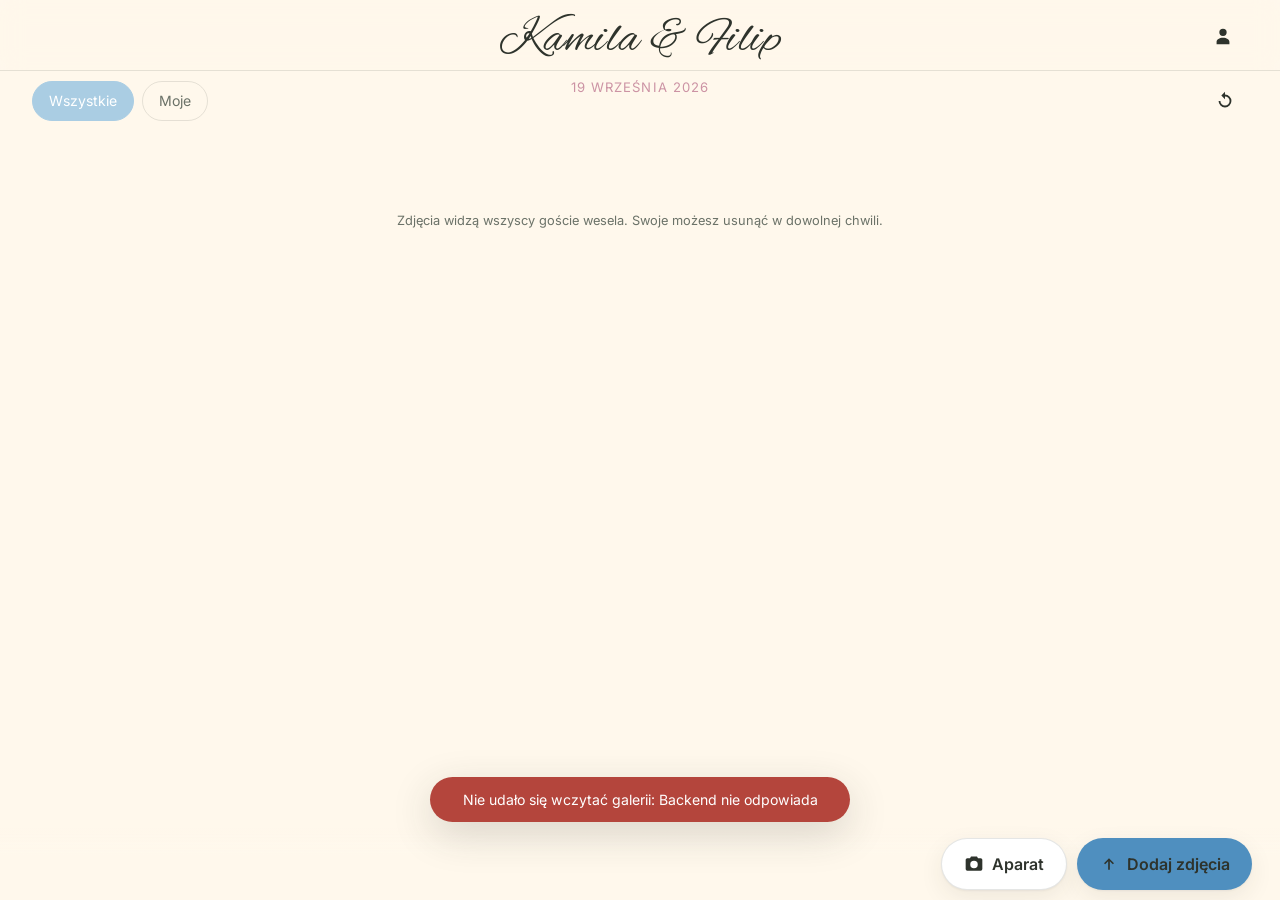
==== index.html @ 72b5b465 "Add TV/projector slideshow view and guest report-photo feature" ====
<!doctype html>
<html lang="pl">
<head>
<meta charset="utf-8">
<meta name="viewport" content="width=device-width, initial-scale=1, viewport-fit=cover">
<meta name="theme-color" content="#FFF8EC" media="(prefers-color-scheme: light)">
<meta name="theme-color" content="#1C1A17" media="(prefers-color-scheme: dark)">
<meta name="description" content="Wspólna galeria zdjęć z wesela — wrzuć swoje zdjęcia i zobacz zdjęcia innych gości.">
<meta name="apple-mobile-web-app-capable" content="yes">
<meta name="apple-mobile-web-app-title" content="Wesele">
<title>Zdjęcia z wesela</title>
<link rel="manifest" href="manifest.webmanifest">
<link rel="icon" href="icons/icon.svg" type="image/svg+xml">
<link rel="apple-touch-icon" href="icons/icon-180.png">
<link rel="preconnect" href="https://fonts.googleapis.com">
<link rel="preconnect" href="https://fonts.gstatic.com" crossorigin>
<link rel="stylesheet" href="https://fonts.googleapis.com/css2?family=Alex+Brush&family=Cormorant+Garamond:wght@500;600&family=Inter:wght@400;500;600&display=swap">
<link rel="stylesheet" href="styles.css?v=1">
</head>
<body>

<div id="offline" class="banner" hidden>Brak internetu — zdjęcia wyślą się automatycznie po powrocie sieci.</div>

<header class="top">
  <div class="brand">
    <h1 id="couple">&nbsp;</h1>
    <p id="wdate" class="muted"></p>
  </div>
  <button id="btn-name" class="icon-btn" aria-label="Zmień swoje imię" title="Zmień swoje imię">
    <svg viewBox="0 0 24 24" aria-hidden="true"><path d="M12 12a4 4 0 1 0 0-8 4 4 0 0 0 0 8Zm0 2c-4 0-7 2-7 4.5V21h14v-2.5C19 16 16 14 12 14Z"/></svg>
    <span id="who" class="who"></span>
  </button>
</header>

<nav class="filters" aria-label="Filtry galerii">
  <button class="chip is-active" data-filter="all" type="button">Wszystkie</button>
  <button class="chip" data-filter="mine" type="button">Moje</button>
  <span id="count" class="count"></span>
  <button id="btn-refresh" class="icon-btn small" type="button" aria-label="Odśwież galerię" title="Odśwież">
    <svg viewBox="0 0 24 24" aria-hidden="true"><path d="M12 5V2L8 6l4 4V7a5 5 0 1 1-5 5H5a7 7 0 1 0 7-7Z"/></svg>
  </button>
</nav>

<main id="gallery" class="grid" aria-live="polite"></main>

<div id="empty" class="empty" hidden>
  <div class="empty-art" aria-hidden="true">
    <svg viewBox="0 0 24 24"><path d="M20 5h-3.2l-1.2-2H8.4L7.2 5H4a2 2 0 0 0-2 2v11a2 2 0 0 0 2 2h16a2 2 0 0 0 2-2V7a2 2 0 0 0-2-2Zm-8 12a4.5 4.5 0 1 1 0-9 4.5 4.5 0 0 1 0 9Z"/></svg>
  </div>
  <h2>Jeszcze nic tu nie ma</h2>
  <p id="welcome" class="muted"></p>
</div>

<div id="sentinel" class="sentinel"></div>

<footer class="foot">
  <p class="muted tiny">Zdjęcia widzą wszyscy goście wesela. Swoje możesz usunąć w dowolnej chwili.</p>
  <p id="ver" class="muted tiny"></p>
</footer>

<div class="fab-bar">
  <button id="btn-camera" class="btn ghost" type="button">
    <svg viewBox="0 0 24 24" aria-hidden="true"><path d="M20 5h-3.2l-1.2-2H8.4L7.2 5H4a2 2 0 0 0-2 2v11a2 2 0 0 0 2 2h16a2 2 0 0 0 2-2V7a2 2 0 0 0-2-2Zm-8 12a4.5 4.5 0 1 1 0-9 4.5 4.5 0 0 1 0 9Z"/></svg>
    Aparat
  </button>
  <button id="btn-pick" class="btn primary" type="button">
    <svg viewBox="0 0 24 24" aria-hidden="true"><path d="M11 19V8.8l-3.6 3.6L6 11l6-6 6 6-1.4 1.4L13 8.8V19h-2Z"/></svg>
    Dodaj zdjęcia
  </button>
</div>

<input id="file-pick" type="file" accept="image/*,video/*" multiple hidden>
<input id="file-cam" type="file" accept="image/*,video/*" capture="environment" hidden>

<!-- Panel wysylania -->
<section id="uploads" class="sheet" hidden aria-live="polite">
  <div class="sheet-head">
    <strong id="up-title">Wysyłanie</strong>
    <div class="sheet-actions">
      <button id="up-retry" class="btn tiny ghost" type="button" hidden>Ponów błędne</button>
      <button id="up-close" class="icon-btn small" type="button" aria-label="Zwiń panel">
        <svg viewBox="0 0 24 24" aria-hidden="true"><path d="M19 6.4 17.6 5 12 10.6 6.4 5 5 6.4 10.6 12 5 17.6 6.4 19 12 13.4 17.6 19 19 17.6 13.4 12 19 6.4Z"/></svg>
      </button>
    </div>
  </div>
  <div class="bar"><span id="up-bar"></span></div>
  <ul id="up-list" class="up-list"></ul>
</section>

<!-- Powitanie / imie -->
<div id="name-modal" class="modal" hidden>
  <div class="modal-card" role="dialog" aria-modal="true" aria-labelledby="nm-title">
    <h2 id="nm-title">Witamy!</h2>
    <p class="muted" id="nm-text">Jak masz na imię? Podpiszemy tak Twoje zdjęcia.</p>
    <input id="nm-input" type="text" maxlength="32" placeholder="np. Wujek Tomek" autocomplete="name" enterkeyhint="done">
    <p id="nm-err" class="err" hidden>Wpisz chociaż 2 litery.</p>
    <button id="nm-save" class="btn primary wide" type="button">Zaczynamy</button>
  </div>
</div>

<!-- Lightbox -->
<div id="lb" class="lightbox" hidden>
  <button id="lb-close" class="lb-btn lb-close" aria-label="Zamknij">
    <svg viewBox="0 0 24 24"><path d="M19 6.4 17.6 5 12 10.6 6.4 5 5 6.4 10.6 12 5 17.6 6.4 19 12 13.4 17.6 19 19 17.6 13.4 12 19 6.4Z"/></svg>
  </button>
  <button id="lb-prev" class="lb-btn lb-prev" aria-label="Poprzednie">
    <svg viewBox="0 0 24 24"><path d="M15.4 7.4 14 6l-6 6 6 6 1.4-1.4L10.8 12l4.6-4.6Z"/></svg>
  </button>
  <button id="lb-next" class="lb-btn lb-next" aria-label="Następne">
    <svg viewBox="0 0 24 24"><path d="m8.6 7.4 1.4-1.4 6 6-6 6-1.4-1.4 4.6-4.6-4.6-4.6Z"/></svg>
  </button>
  <div id="lb-stage" class="lb-stage"></div>
  <div class="lb-bar">
    <span id="lb-meta" class="lb-meta"></span>
    <span class="lb-tools">
      <a id="lb-dl" class="lb-btn inline" target="_blank" rel="noopener" aria-label="Pobierz">
        <svg viewBox="0 0 24 24"><path d="M12 16 6 10l1.4-1.4L11 12.2V4h2v8.2l3.6-3.6L18 10l-6 6Zm-7 4v-2h14v2H5Z"/></svg>
      </a>
      <button id="lb-report" class="lb-btn inline" aria-label="Zgłoś zdjęcie">
        <svg viewBox="0 0 24 24"><path d="M14.4 6 14 4H5v17h2v-7h6.6l.4 2h7V6h-6.6Z"/></svg>
      </button>
      <button id="lb-del" class="lb-btn inline danger" hidden aria-label="Usuń zdjęcie">
        <svg viewBox="0 0 24 24"><path d="M7 21a2 2 0 0 1-2-2V6h14v13a2 2 0 0 1-2 2H7ZM19 4h-4l-1-1h-4L9 4H5v2h14V4Z"/></svg>
      </button>
    </span>
  </div>
</div>

<div id="toasts" class="toasts" aria-live="assertive"></div>

<script src="config.js?v=1"></script>
<script src="app.js?v=1"></script>
</body>
</html>
---- styles.css ----
/* ==================================================================
   Wesele — galeria zdjec. Mobile-first, iOS + Android + desktop.
   Motyw jasny (domyslny) i ciemny (automatycznie, wg ustawien telefonu).
   ================================================================== */

:root {
  --ivory:      #FFF8EC;
  --paper:      #FFFFFF;
  --ink:        #2E332C;
  --ink-soft:   #6B7268;
  --sage:       #AACDE3;
  --sage-deep:  #4F8FBF;
  --gold:       #F3DFA3;
  --rose:       #CC93A4;
  --line:       rgba(46, 51, 44, .12);
  --shadow:     0 1px 2px rgba(46,51,44,.06), 0 8px 24px rgba(46,51,44,.08);
  --shadow-lg:  0 12px 40px rgba(46,51,44,.18);
  --danger:     #B4453C;
  --ok:         #4E7A46;

  --radius:     14px;
  --radius-sm:  10px;
  --bar-h:      calc(64px + env(safe-area-inset-bottom, 0px));

  --script: 'Alex Brush', var(--serif);
  --serif: 'Cormorant Garamond', 'Iowan Old Style', Georgia, 'Times New Roman', serif;
  --sans:  'Inter', -apple-system, BlinkMacSystemFont, 'Segoe UI', Roboto, 'Helvetica Neue', Arial, sans-serif;

  color-scheme: light;
}

@media (prefers-color-scheme: dark) {
  :root {
    --ivory:     #1C1A17;
    --paper:     #26231F;
    --ink:       #EFEAE1;
    --ink-soft:  #A8A196;
    --sage:      #8FBADD;
    --sage-deep: #C7E1F1;
    --gold:      #EAD59C;
    --rose:      #DCA7B7;
    --line:      rgba(239, 234, 225, .14);
    --shadow:    0 1px 2px rgba(0,0,0,.4), 0 8px 24px rgba(0,0,0,.35);
    --shadow-lg: 0 12px 40px rgba(0,0,0,.55);
    --danger:    #E0796F;
    --ok:        #9CC58F;
    color-scheme: dark;
  }
}

* { box-sizing: border-box; }

[hidden] { display: none !important; }

html, body {
  margin: 0;
  padding: 0;
  background: var(--ivory);
  color: var(--ink);
  font-family: var(--sans);
  font-size: 16px;
  line-height: 1.5;
  -webkit-text-size-adjust: 100%;
  -webkit-tap-highlight-color: transparent;
  overscroll-behavior-y: none;
}

body {
  padding-bottom: calc(var(--bar-h) + 12px);
  min-height: 100dvh;
}

img, svg { max-width: 100%; }
svg { width: 22px; height: 22px; fill: currentColor; display: block; }
.muted { color: var(--ink-soft); }
.tiny  { font-size: .8rem; }
.err   { color: var(--danger); font-size: .85rem; margin: 6px 0 0; }

/* ---------------------------- Naglowek --------------------------- */

.top {
  position: sticky;
  top: 0;
  z-index: 30;
  display: flex;
  align-items: center;
  justify-content: flex-end;
  gap: 12px;
  padding: calc(env(safe-area-inset-top, 0px) + 14px) 16px 12px;
  background: color-mix(in srgb, var(--ivory) 88%, transparent);
  backdrop-filter: saturate(180%) blur(12px);
  -webkit-backdrop-filter: saturate(180%) blur(12px);
  border-bottom: 1px solid var(--line);
}

.brand {
  position: absolute;
  top: 4px;
  left: 50%;
  transform: translateX(-50%);
  max-width: calc(100% - 120px);
  text-align: center;
}
.brand h1 {
  font-family: var(--script);
  font-weight: 400;
  font-size: clamp(2.1rem, 9vw, 3rem);
  letter-spacing: .01em;
  margin: 0;
  line-height: 1.5;
  overflow: hidden;
  text-overflow: ellipsis;
  white-space: nowrap;
}
.brand p { margin: 2px 0 0; font-size: .82rem; letter-spacing: .08em; text-transform: uppercase; color: var(--rose); }

.who {
  font-size: .78rem;
  max-width: 9ch;
  overflow: hidden;
  text-overflow: ellipsis;
  white-space: nowrap;
}

/* ---------------------------- Filtry ----------------------------- */

.filters {
  position: sticky;
  top: calc(env(safe-area-inset-top, 0px) + 62px);
  z-index: 25;
  display: flex;
  align-items: center;
  gap: 8px;
  padding: 10px 16px;
  background: color-mix(in srgb, var(--ivory) 92%, transparent);
  backdrop-filter: blur(10px);
  -webkit-backdrop-filter: blur(10px);
}

.chip {
  appearance: none;
  border: 1px solid var(--line);
  background: transparent;
  color: var(--ink-soft);
  font: inherit;
  font-size: .88rem;
  padding: 8px 16px;
  min-height: 40px;
  border-radius: 999px;
  cursor: pointer;
  transition: background .18s, color .18s, border-color .18s;
}
.chip.is-active {
  background: var(--sage);
  border-color: var(--sage);
  color: #fff;
}
@media (prefers-color-scheme: dark) { .chip.is-active { color: #1C1A17; } }

.count { margin-left: auto; font-size: .82rem; color: var(--ink-soft); }

/* ---------------------------- Galeria ---------------------------- */

.grid {
  display: grid;
  grid-template-columns: repeat(auto-fill, minmax(150px, 1fr));
  gap: 6px;
  padding: 6px 6px 0;
}
@media (min-width: 560px)  { .grid { gap: 10px; padding: 10px 14px 0; grid-template-columns: repeat(auto-fill, minmax(180px, 1fr)); } }
@media (min-width: 1000px) { .grid { grid-template-columns: repeat(auto-fill, minmax(220px, 1fr)); } }

.tile {
  position: relative;
  aspect-ratio: 1 / 1;
  border-radius: var(--radius-sm);
  overflow: hidden;
  background: color-mix(in srgb, var(--ink) 7%, var(--ivory));
  cursor: pointer;
  border: 0;
  padding: 0;
  animation: pop .35s ease both;
}
@keyframes pop { from { opacity: 0; transform: scale(.96); } to { opacity: 1; transform: none; } }
@media (prefers-reduced-motion: reduce) { .tile { animation: none; } }

.tile img {
  width: 100%;
  height: 100%;
  object-fit: cover;
  display: block;
  transition: transform .4s ease;
}
@media (hover: hover) { .tile:hover img { transform: scale(1.04); } }

.tile .who-tag {
  position: absolute;
  left: 0; right: 0; bottom: 0;
  padding: 18px 8px 6px;
  font-size: .72rem;
  color: #fff;
  text-align: left;
  background: linear-gradient(to top, rgba(0,0,0,.55), transparent);
  overflow: hidden;
  text-overflow: ellipsis;
  white-space: nowrap;
}

.tile .badge {
  position: absolute;
  top: 6px; right: 6px;
  width: 26px; height: 26px;
  display: grid; place-items: center;
  border-radius: 50%;
  background: rgba(0,0,0,.45);
  color: #fff;
}
.tile .badge svg { width: 15px; height: 15px; }
.tile.is-mine { outline: 2px solid var(--gold); outline-offset: -2px; }

.tile.skeleton { animation: shimmer 1.4s infinite linear; background-size: 400% 100%;
  background-image: linear-gradient(90deg,
    color-mix(in srgb, var(--ink) 6%, var(--ivory)) 25%,
    color-mix(in srgb, var(--ink) 11%, var(--ivory)) 37%,
    color-mix(in srgb, var(--ink) 6%, var(--ivory)) 63%); }
@keyframes shimmer { from { background-position: 100% 0; } to { background-position: 0 0; } }

.sentinel { height: 40px; }

.empty { text-align: center; padding: 56px 28px; }
.empty-art svg { width: 56px; height: 56px; margin: 0 auto 12px; fill: var(--sage); opacity: .6; }
.empty h2 { font-family: var(--serif); font-weight: 600; font-size: 1.5rem; margin: 0 0 6px; }

.foot { text-align: center; padding: 28px 24px 8px; }
.foot p { margin: 2px 0; }

/* ---------------------------- Przyciski -------------------------- */

.btn {
  appearance: none;
  border: 0;
  font: inherit;
  font-weight: 600;
  display: inline-flex;
  align-items: center;
  justify-content: center;
  gap: 8px;
  min-height: 52px;
  padding: 0 22px;
  border-radius: 999px;
  cursor: pointer;
  transition: transform .12s ease, box-shadow .2s ease, background .2s;
}
.btn:active { transform: scale(.975); }
.btn.primary { background: var(--sage-deep); color: var(--ink); box-shadow: var(--shadow); }
@media (prefers-color-scheme: dark) { .btn.primary { color: #1C1A17; } }
.btn.ghost { background: var(--paper); color: var(--ink); border: 1px solid var(--line); box-shadow: var(--shadow); }
.btn.wide { width: 100%; }
.btn.tiny { min-height: 38px; padding: 0 14px; font-size: .85rem; }
.btn svg { width: 20px; height: 20px; }

.icon-btn {
  appearance: none;
  background: transparent;
  border: 0;
  color: var(--ink);
  display: inline-flex;
  align-items: center;
  gap: 6px;
  min-height: 44px;
  min-width: 44px;
  padding: 0 8px;
  border-radius: 12px;
  cursor: pointer;
}
.icon-btn:active { background: var(--line); }
.icon-btn.small { min-height: 40px; min-width: 40px; padding: 0 6px; }

.fab-bar {
  position: fixed;
  left: 0; right: 0; bottom: 0;
  z-index: 40;
  display: flex;
  gap: 10px;
  justify-content: center;
  padding: 10px 16px calc(10px + env(safe-area-inset-bottom, 0px));
  background: linear-gradient(to top, var(--ivory) 62%, transparent);
  pointer-events: none;
}
.fab-bar .btn { pointer-events: auto; }
@media (min-width: 700px) { .fab-bar { justify-content: flex-end; padding-right: 28px; } }

/* ------------------------- Panel wysylania ----------------------- */

.sheet {
  position: fixed;
  left: 8px; right: 8px;
  bottom: calc(var(--bar-h) + 6px);
  z-index: 45;
  background: var(--paper);
  border: 1px solid var(--line);
  border-radius: var(--radius);
  box-shadow: var(--shadow-lg);
  overflow: hidden;
  animation: slideUp .25s ease both;
}
@keyframes slideUp { from { transform: translateY(14px); opacity: 0; } to { transform: none; opacity: 1; } }
@media (min-width: 700px) { .sheet { left: auto; right: 24px; width: 380px; } }

.sheet-head { display: flex; align-items: center; justify-content: space-between; padding: 12px 10px 10px 16px; }
.sheet-actions { display: flex; align-items: center; gap: 4px; }

.bar { height: 4px; background: var(--line); }
.bar span { display: block; height: 100%; width: 0; background: var(--sage); transition: width .25s ease; }

.up-list { list-style: none; margin: 0; padding: 4px 8px 10px; max-height: 42vh; overflow-y: auto; }
.up-item { display: flex; align-items: center; gap: 10px; padding: 8px; border-radius: var(--radius-sm); }
.up-item + .up-item { border-top: 1px solid var(--line); }
.up-thumb { width: 42px; height: 42px; border-radius: 8px; object-fit: cover; flex: none; background: var(--line); }
.up-main { min-width: 0; flex: 1; }
.up-name { font-size: .85rem; overflow: hidden; text-overflow: ellipsis; white-space: nowrap; }
.up-sub { font-size: .75rem; color: var(--ink-soft); }
.up-sub.is-err { color: var(--danger); }
.up-sub.is-ok  { color: var(--ok); }
.up-mini { height: 3px; background: var(--line); border-radius: 2px; margin-top: 5px; overflow: hidden; }
.up-mini span { display: block; height: 100%; width: 0; background: var(--sage); transition: width .2s; }

/* ---------------------------- Modal ------------------------------ */

.modal {
  position: fixed;
  inset: 0;
  z-index: 60;
  display: grid;
  place-items: center;
  padding: 20px;
  background: rgba(20, 22, 19, .5);
  backdrop-filter: blur(4px);
  -webkit-backdrop-filter: blur(4px);
}
.modal-card {
  width: min(420px, 100%);
  background: var(--paper);
  border-radius: var(--radius);
  padding: 26px 22px 22px;
  box-shadow: var(--shadow-lg);
  text-align: center;
}
.modal-card h2 { font-family: var(--serif); font-size: 1.7rem; margin: 0 0 6px; font-weight: 600; }
.modal-card p { margin: 0 0 16px; font-size: .92rem; }
.modal-card input {
  width: 100%;
  font: inherit;
  font-size: 1.05rem;
  padding: 14px 16px;
  border: 1px solid var(--line);
  border-radius: var(--radius-sm);
  background: var(--ivory);
  color: var(--ink);
  margin-bottom: 14px;
  text-align: center;
}
.modal-card input:focus { outline: 2px solid var(--sage); outline-offset: 1px; }

/* --------------------------- Lightbox ---------------------------- */

.lightbox {
  position: fixed;
  inset: 0;
  z-index: 70;
  background: #0B0B0A;
  display: grid;
  grid-template-rows: 1fr auto;
  animation: fade .2s ease both;
}
@keyframes fade { from { opacity: 0; } to { opacity: 1; } }

.lb-stage {
  position: relative;
  display: grid;
  place-items: center;
  overflow: hidden;
  touch-action: pan-y pinch-zoom;
  padding: calc(env(safe-area-inset-top, 0px) + 8px) 8px 8px;
}
.lb-stage > * { grid-area: 1 / 1; }
.lb-spinner {
  width: 38px;
  height: 38px;
  border: 3px solid rgba(255, 255, 255, .2);
  border-top-color: #fff;
  border-radius: 50%;
  animation: spin .8s linear infinite;
}
@keyframes spin { to { transform: rotate(360deg); } }
.lb-stage img {
  max-width: 100%;
  max-height: 100%;
  object-fit: contain;
  user-select: none;
  -webkit-user-select: none;
}
.lb-stage iframe { width: min(100%, 1000px); height: 100%; border: 0; }
.lb-video-hint {
  position: absolute;
  bottom: 10px;
  left: 50%;
  transform: translateX(-50%);
  z-index: 1;
  font: inherit;
  font-size: .8rem;
  color: #fff;
  background: rgba(20, 22, 19, .65);
  border: 1px solid rgba(255, 255, 255, .3);
  border-radius: var(--radius-sm);
  padding: 6px 12px;
  max-width: min(90%, 420px);
  cursor: pointer;
}
.lb-stage .lb-loading { position: absolute; color: #fff9; font-size: .85rem; }

.lb-btn {
  position: absolute;
  z-index: 2;
  display: grid;
  place-items: center;
  width: 46px; height: 46px;
  border: 0;
  border-radius: 50%;
  background: rgba(255,255,255,.12);
  color: #fff;
  cursor: pointer;
  backdrop-filter: blur(6px);
}
.lb-btn:active { background: rgba(255,255,255,.25); }
.lb-close { top: calc(env(safe-area-inset-top, 0px) + 10px); right: 12px; }
.lb-prev  { left: 10px;  top: 50%; transform: translateY(-50%); }
.lb-next  { right: 10px; top: 50%; transform: translateY(-50%); }
.lb-btn.inline { position: static; width: 42px; height: 42px; }
.lb-btn.danger { color: #FFB4AC; }

.lb-bar {
  display: flex;
  align-items: center;
  justify-content: space-between;
  gap: 12px;
  padding: 10px 14px calc(10px + env(safe-area-inset-bottom, 0px));
  background: #0B0B0A;
  color: #EDE9E2;
}
.lb-meta { font-size: .85rem; color: #EDE9E2; overflow: hidden; text-overflow: ellipsis; white-space: nowrap; }
.lb-tools { display: flex; gap: 6px; flex: none; }

/* ---------------------------- Toasty ----------------------------- */

.toasts {
  position: fixed;
  left: 50%;
  bottom: calc(var(--bar-h) + 14px);
  transform: translateX(-50%);
  z-index: 80;
  display: flex;
  flex-direction: column;
  gap: 8px;
  width: min(92vw, 420px);
  pointer-events: none;
}
.toast {
  background: var(--ink);
  color: var(--ivory);
  padding: 12px 16px;
  border-radius: 999px;
  font-size: .88rem;
  text-align: center;
  box-shadow: var(--shadow-lg);
  animation: toastIn .22s ease both;
}
.toast.err { background: var(--danger); color: #fff; }
@keyframes toastIn { from { opacity: 0; transform: translateY(10px); } to { opacity: 1; transform: none; } }

.banner {
  position: sticky;
  top: 0;
  z-index: 50;
  background: var(--gold);
  color: #2E332C;
  text-align: center;
  font-size: .85rem;
  padding: calc(env(safe-area-inset-top, 0px) + 8px) 14px 8px;
}

/* --------------------------- Desktop ----------------------------- */

@media (min-width: 900px) {
  body { padding-bottom: 96px; }
  .grid { max-width: 1400px; margin: 0 auto; }
  .top, .filters { padding-left: 32px; padding-right: 32px; }
}

.drag-over { outline: 3px dashed var(--sage); outline-offset: -10px; }
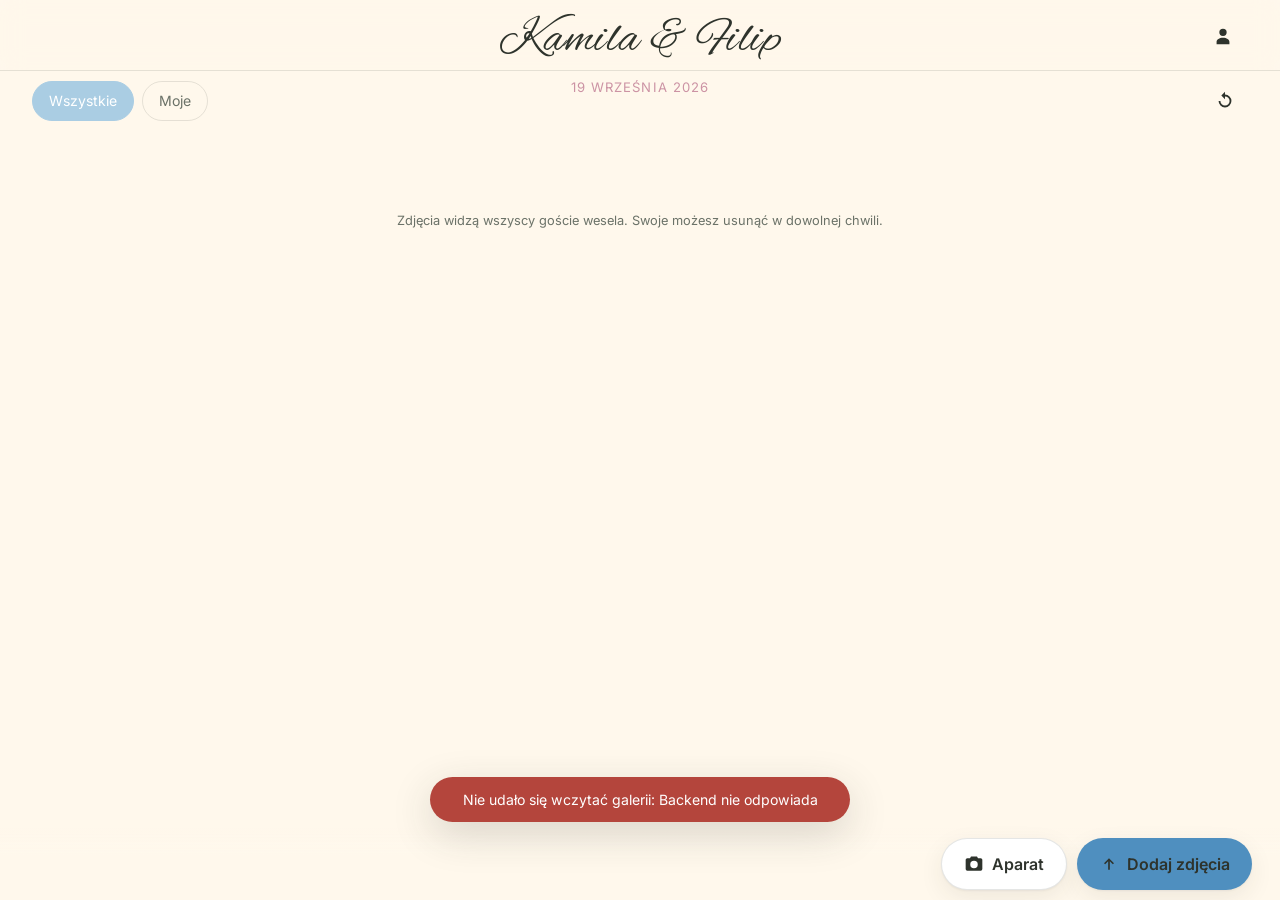
==== commit 7db9d04c: "Server-controlled kill switch with admin toggle button; guest-facing leaderboard; reported files pri" ====
--- a/index.html
+++ b/index.html
@@ -40,6 +40,8 @@
     <svg viewBox="0 0 24 24" aria-hidden="true"><path d="M12 5V2L8 6l4 4V7a5 5 0 1 1-5 5H5a7 7 0 1 0 7-7Z"/></svg>
   </button>
 </nav>
+
+<div id="leaderboard" class="leaderboard" hidden aria-label="Najwięcej zdjęć"></div>
 
 <main id="gallery" class="grid" aria-live="polite"></main>
 
--- a/styles.css
+++ b/styles.css
@@ -137,6 +137,26 @@
   -webkit-backdrop-filter: blur(10px);
 }
 
+.leaderboard {
+  display: flex;
+  flex-wrap: wrap;
+  gap: 8px;
+  padding: 0 16px 10px;
+}
+.rank-item {
+  display: inline-flex;
+  align-items: center;
+  gap: 5px;
+  padding: 6px 12px;
+  border-radius: 999px;
+  background: var(--paper);
+  border: 1px solid var(--line);
+  font-size: .84rem;
+  box-shadow: var(--shadow);
+}
+.rank-medal { font-size: 1rem; }
+.rank-count { color: var(--ink-soft); }
+
 .chip {
   appearance: none;
   border: 1px solid var(--line);
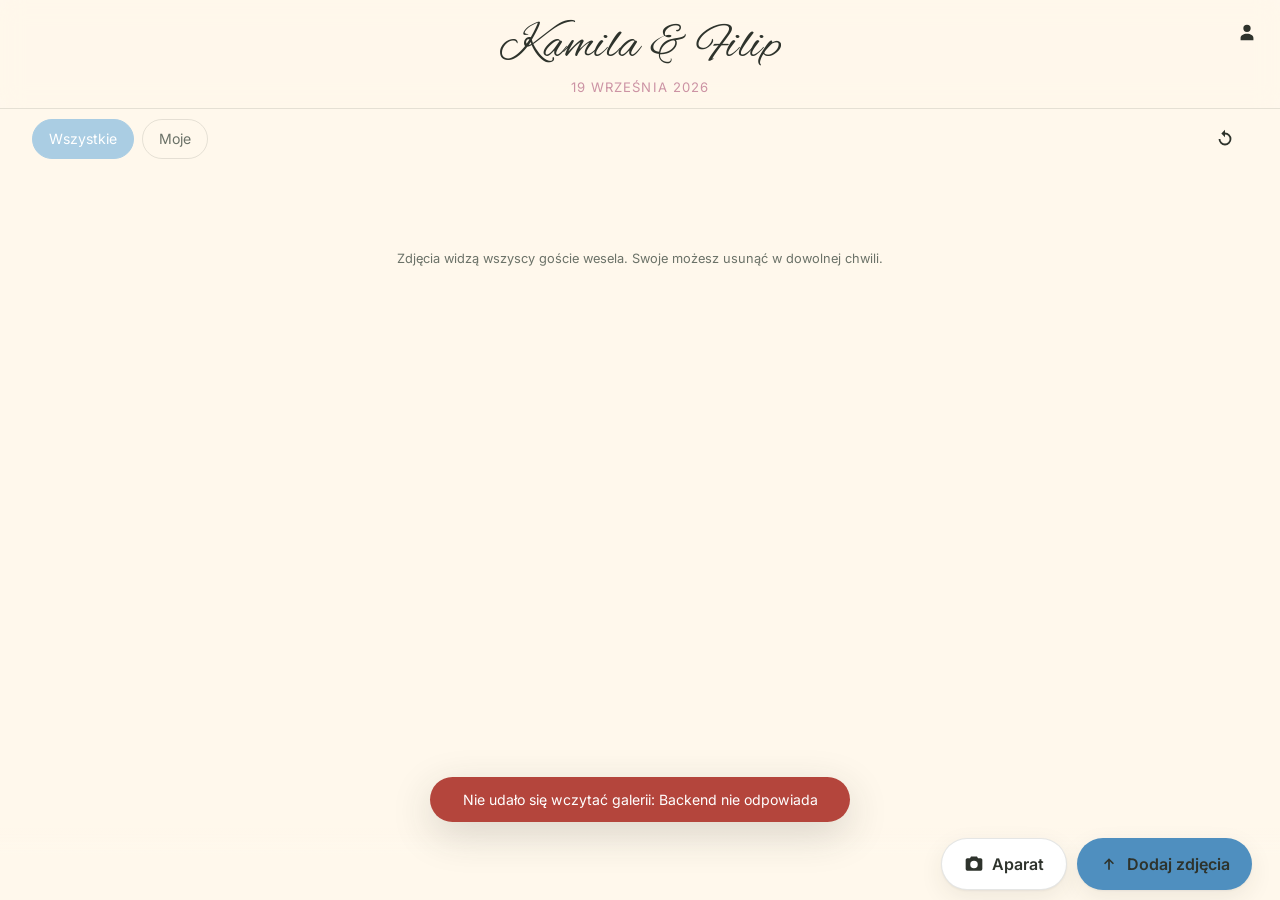
==== commit 42b69df1: "Fix wedding date hanging below the header .brand was position:absolute, so the header height came on" ====
--- a/index.html
+++ b/index.html
@@ -15,7 +15,7 @@
 <link rel="preconnect" href="https://fonts.googleapis.com">
 <link rel="preconnect" href="https://fonts.gstatic.com" crossorigin>
 <link rel="stylesheet" href="https://fonts.googleapis.com/css2?family=Alex+Brush&family=Cormorant+Garamond:wght@500;600&family=Inter:wght@400;500;600&display=swap">
-<link rel="stylesheet" href="styles.css?v=1">
+<link rel="stylesheet" href="styles.css?v=2">
 </head>
 <body>
 
--- a/styles.css
+++ b/styles.css
@@ -84,20 +84,18 @@
   z-index: 30;
   display: flex;
   align-items: center;
-  justify-content: flex-end;
-  gap: 12px;
-  padding: calc(env(safe-area-inset-top, 0px) + 14px) 16px 12px;
+  justify-content: center;
+  padding: calc(env(safe-area-inset-top, 0px) + 10px) 16px 10px;
   background: color-mix(in srgb, var(--ivory) 88%, transparent);
   backdrop-filter: saturate(180%) blur(12px);
   -webkit-backdrop-filter: saturate(180%) blur(12px);
   border-bottom: 1px solid var(--line);
 }
 
+/* .brand jest w normalnym przeplywie, wiec naglowek rosnie razem z nim
+   (wczesniej byl absolute i data wystawala pod dolna krawedz naglowka). */
 .brand {
-  position: absolute;
-  top: 4px;
-  left: 50%;
-  transform: translateX(-50%);
+  min-width: 0;
   max-width: calc(100% - 120px);
   text-align: center;
 }
@@ -112,8 +110,13 @@
   text-overflow: ellipsis;
   white-space: nowrap;
 }
-.brand p { margin: 2px 0 0; font-size: .82rem; letter-spacing: .08em; text-transform: uppercase; color: var(--rose); }
-
+.brand p { margin: -4px 0 0; font-size: .82rem; letter-spacing: .08em; text-transform: uppercase; color: var(--rose); }
+
+#btn-name {
+  position: absolute;
+  right: 8px;
+  top: calc(env(safe-area-inset-top, 0px) + 10px);
+}
 .who {
   font-size: .78rem;
   max-width: 9ch;
@@ -140,6 +143,7 @@
 .leaderboard {
   display: flex;
   flex-wrap: wrap;
+  justify-content: flex-end;
   gap: 8px;
   padding: 0 16px 10px;
 }
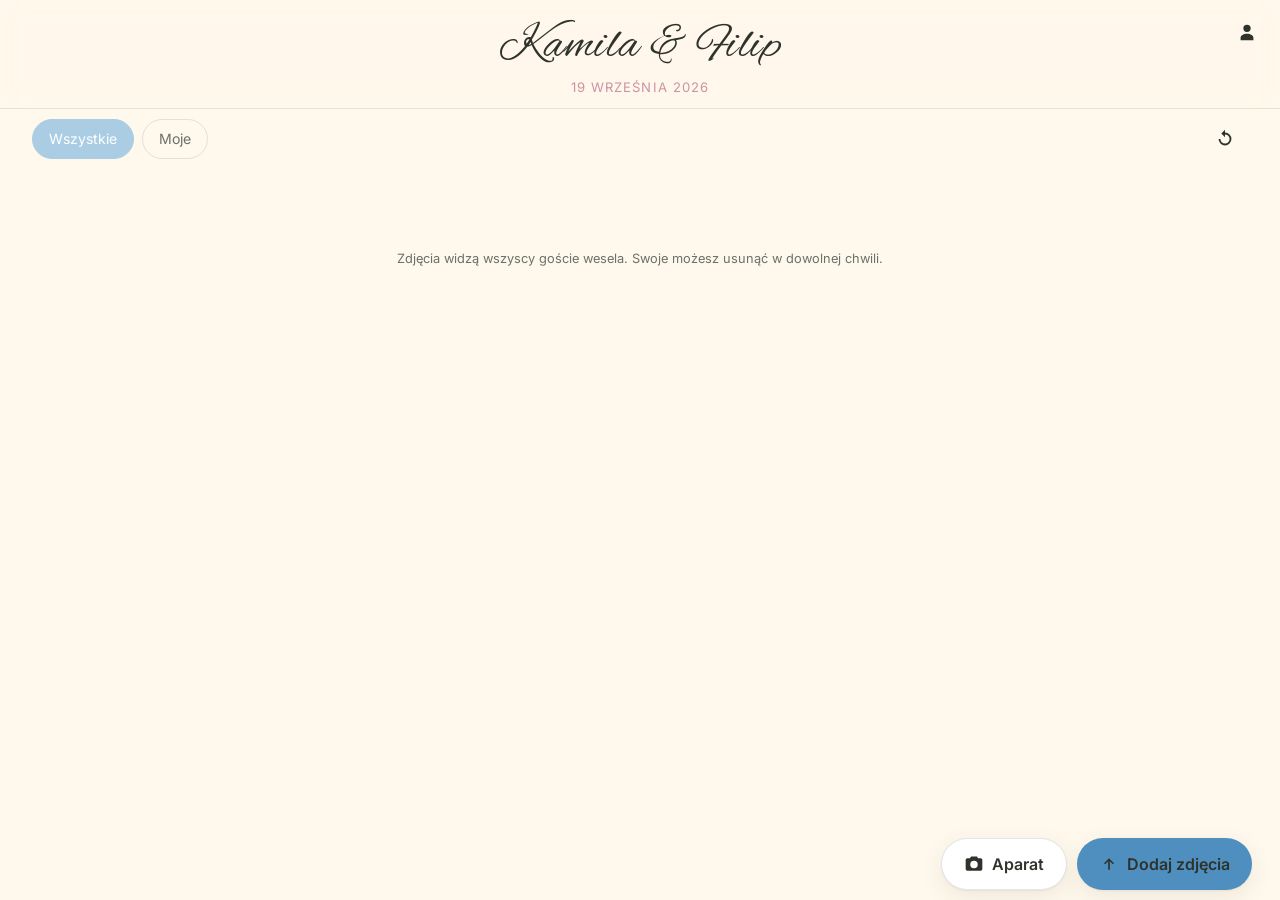
==== commit b2fc8c57: "Polish diacritics in guest-facing strings; retry first load once; bump asset version to v2 Fixed dia" ====
--- a/index.html
+++ b/index.html
@@ -130,7 +130,7 @@
 
 <div id="toasts" class="toasts" aria-live="assertive"></div>
 
-<script src="config.js?v=1"></script>
-<script src="app.js?v=1"></script>
+<script src="config.js?v=2"></script>
+<script src="app.js?v=2"></script>
 </body>
 </html>
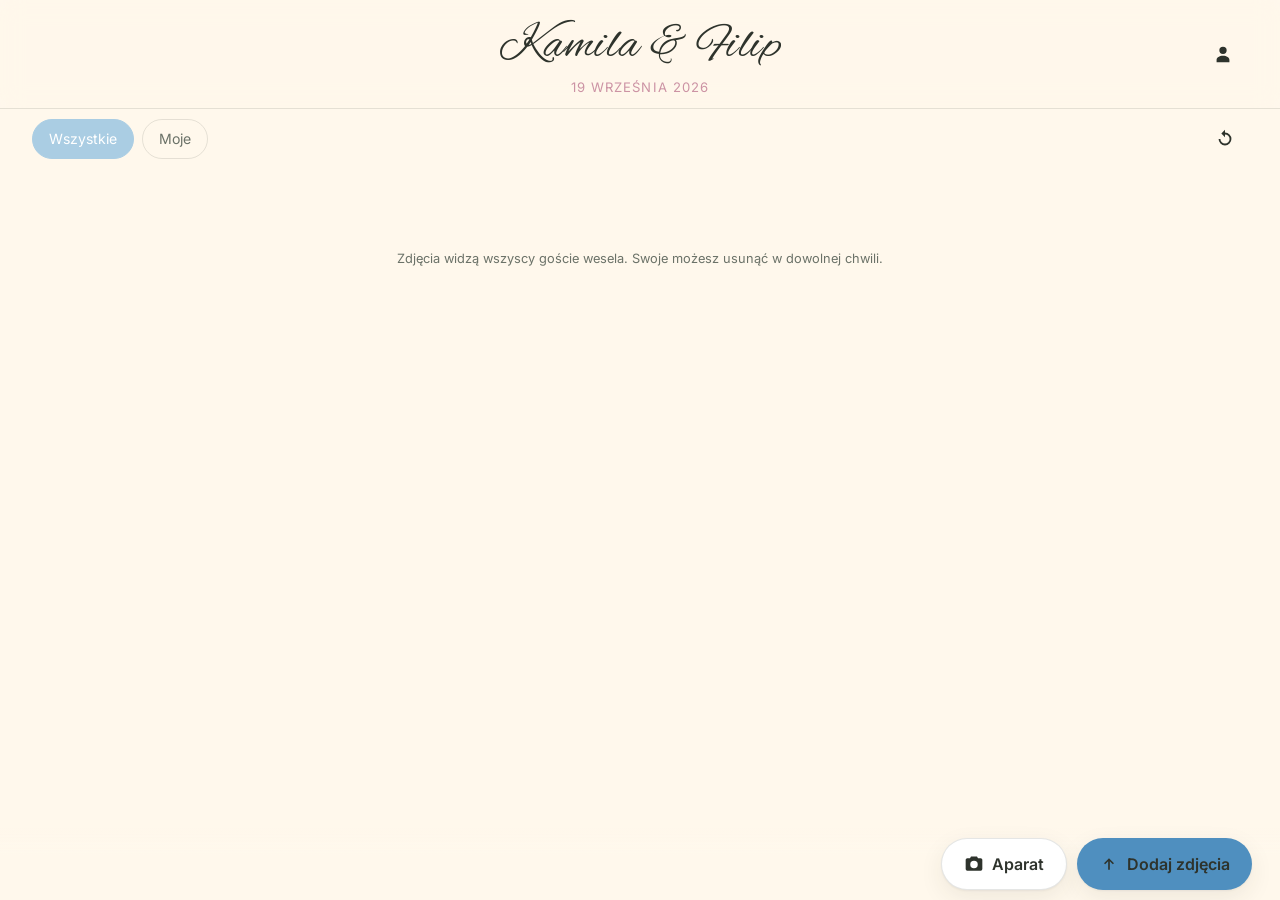
==== commit bfa200ea: "Video lightbox: own safe-area fullscreen, hint moved off the player Drive's in-iframe fullscreen dre" ====
--- a/index.html
+++ b/index.html
@@ -40,6 +40,8 @@
     <svg viewBox="0 0 24 24" aria-hidden="true"><path d="M12 5V2L8 6l4 4V7a5 5 0 1 1-5 5H5a7 7 0 1 0 7-7Z"/></svg>
   </button>
 </nav>
+
+<button id="new-pill" class="new-pill" type="button" hidden></button>
 
 <div id="leaderboard" class="leaderboard" hidden aria-label="Najwięcej zdjęć"></div>
 
@@ -112,9 +114,13 @@
     <svg viewBox="0 0 24 24"><path d="m8.6 7.4 1.4-1.4 6 6-6 6-1.4-1.4 4.6-4.6-4.6-4.6Z"/></svg>
   </button>
   <div id="lb-stage" class="lb-stage"></div>
+  <button id="lb-vhint" class="lb-vhint" type="button" hidden>Film się nie odtwarza? Dysk może go jeszcze przetwarzać — kliknij, aby odświeżyć</button>
   <div class="lb-bar">
     <span id="lb-meta" class="lb-meta"></span>
     <span class="lb-tools">
+      <button id="lb-fs" class="lb-btn inline" type="button" hidden aria-label="Pełny ekran">
+        <svg viewBox="0 0 24 24"><path d="M7 14H5v5h5v-2H7v-3Zm-2-4h2V7h3V5H5v5Zm12 7h-3v2h5v-5h-2v3ZM14 5v2h3v3h2V5h-5Z"/></svg>
+      </button>
       <a id="lb-dl" class="lb-btn inline" target="_blank" rel="noopener" aria-label="Pobierz">
         <svg viewBox="0 0 24 24"><path d="M12 16 6 10l1.4-1.4L11 12.2V4h2v8.2l3.6-3.6L18 10l-6 6Zm-7 4v-2h14v2H5Z"/></svg>
       </a>
--- a/styles.css
+++ b/styles.css
@@ -82,10 +82,13 @@
   position: sticky;
   top: 0;
   z-index: 30;
-  display: flex;
+  /* Trzy kolumny: pusta | imiona | przycisk — imiona zawsze na srodku
+     i nigdy nie wchodza pod przycisk z imieniem goscia (Android). */
+  display: grid;
+  grid-template-columns: 1fr minmax(0, auto) 1fr;
   align-items: center;
-  justify-content: center;
-  padding: calc(env(safe-area-inset-top, 0px) + 10px) 16px 10px;
+  column-gap: 8px;
+  padding: calc(env(safe-area-inset-top, 0px) + 10px) 8px 10px;
   background: color-mix(in srgb, var(--ivory) 88%, transparent);
   backdrop-filter: saturate(180%) blur(12px);
   -webkit-backdrop-filter: saturate(180%) blur(12px);
@@ -95,14 +98,14 @@
 /* .brand jest w normalnym przeplywie, wiec naglowek rosnie razem z nim
    (wczesniej byl absolute i data wystawala pod dolna krawedz naglowka). */
 .brand {
+  grid-column: 2;
   min-width: 0;
-  max-width: calc(100% - 120px);
   text-align: center;
 }
 .brand h1 {
   font-family: var(--script);
   font-weight: 400;
-  font-size: clamp(2.1rem, 9vw, 3rem);
+  font-size: clamp(1.9rem, 8vw, 3rem);
   letter-spacing: .01em;
   margin: 0;
   line-height: 1.5;
@@ -113,9 +116,15 @@
 .brand p { margin: -4px 0 0; font-size: .82rem; letter-spacing: .08em; text-transform: uppercase; color: var(--rose); }
 
 #btn-name {
-  position: absolute;
-  right: 8px;
-  top: calc(env(safe-area-inset-top, 0px) + 10px);
+  grid-column: 3;
+  justify-self: end;
+}
+/* Waskie telefony: imie goscia pod ikonka, zeby przycisk byl wezszy
+   i imiona pary mialy wiecej miejsca. */
+@media (max-width: 480px) {
+  #btn-name { flex-direction: column; gap: 0; padding: 2px 4px; }
+  #btn-name svg { width: 20px; height: 20px; }
+  #btn-name .who { font-size: .68rem; max-width: 8ch; }
 }
 .who {
   font-size: .78rem;
@@ -182,6 +191,26 @@
 @media (prefers-color-scheme: dark) { .chip.is-active { color: #1C1A17; } }
 
 .count { margin-left: auto; font-size: .82rem; color: var(--ink-soft); }
+
+.new-pill {
+  position: fixed;
+  top: calc(env(safe-area-inset-top, 0px) + 130px);
+  left: 50%;
+  transform: translateX(-50%);
+  z-index: 20;
+  appearance: none;
+  border: none;
+  border-radius: 999px;
+  padding: 8px 18px;
+  background: var(--sage);
+  color: #fff;
+  font: inherit;
+  font-size: .85rem;
+  font-weight: 600;
+  box-shadow: var(--shadow-lg);
+  cursor: pointer;
+}
+@media (prefers-color-scheme: dark) { .new-pill { color: #1C1A17; } }
 
 /* ---------------------------- Galeria ---------------------------- */
 
@@ -394,7 +423,7 @@
   z-index: 70;
   background: #0B0B0A;
   display: grid;
-  grid-template-rows: 1fr auto;
+  grid-template-rows: minmax(0, 1fr) auto auto;
   animation: fade .2s ease both;
 }
 @keyframes fade { from { opacity: 0; } to { opacity: 1; } }
@@ -425,22 +454,33 @@
   -webkit-user-select: none;
 }
 .lb-stage iframe { width: min(100%, 1000px); height: 100%; border: 0; }
-.lb-video-hint {
-  position: absolute;
-  bottom: 10px;
-  left: 50%;
-  transform: translateX(-50%);
-  z-index: 1;
+/* Podpowiedz pod filmem, nie na nim — wczesniej zaslaniala pasek odtwarzacza Dysku. */
+.lb-vhint {
+  justify-self: center;
   font: inherit;
-  font-size: .8rem;
-  color: #fff;
-  background: rgba(20, 22, 19, .65);
-  border: 1px solid rgba(255, 255, 255, .3);
-  border-radius: var(--radius-sm);
-  padding: 6px 12px;
-  max-width: min(90%, 420px);
-  cursor: pointer;
-}
+  font-size: .75rem;
+  color: #EDE9E2;
+  background: transparent;
+  border: 0;
+  text-decoration: underline;
+  text-underline-offset: 2px;
+  padding: 6px 14px 0;
+  max-width: min(94%, 460px);
+  cursor: pointer;
+}
+
+/* Wlasny pelny ekran (film): caly lightbox, z marginesem na wyciecie aparatu
+   i zaokraglone rogi — odtwarzacz Dysku sam tego nie robi i ucinal przyciski. */
+.lightbox:fullscreen {
+  padding: env(safe-area-inset-top, 0px) env(safe-area-inset-right, 0px) 0 env(safe-area-inset-left, 0px);
+}
+.lightbox:fullscreen .lb-stage { padding: 0; }
+.lightbox:fullscreen .lb-stage iframe { width: 100%; }
+.lightbox:fullscreen .lb-prev,
+.lightbox:fullscreen .lb-next,
+.lightbox:fullscreen .lb-close,
+.lightbox:fullscreen .lb-vhint { display: none; }
+.lightbox:fullscreen .lb-bar { padding-top: 4px; padding-bottom: calc(4px + env(safe-area-inset-bottom, 0px)); }
 .lb-stage .lb-loading { position: absolute; color: #fff9; font-size: .85rem; }
 
 .lb-btn {
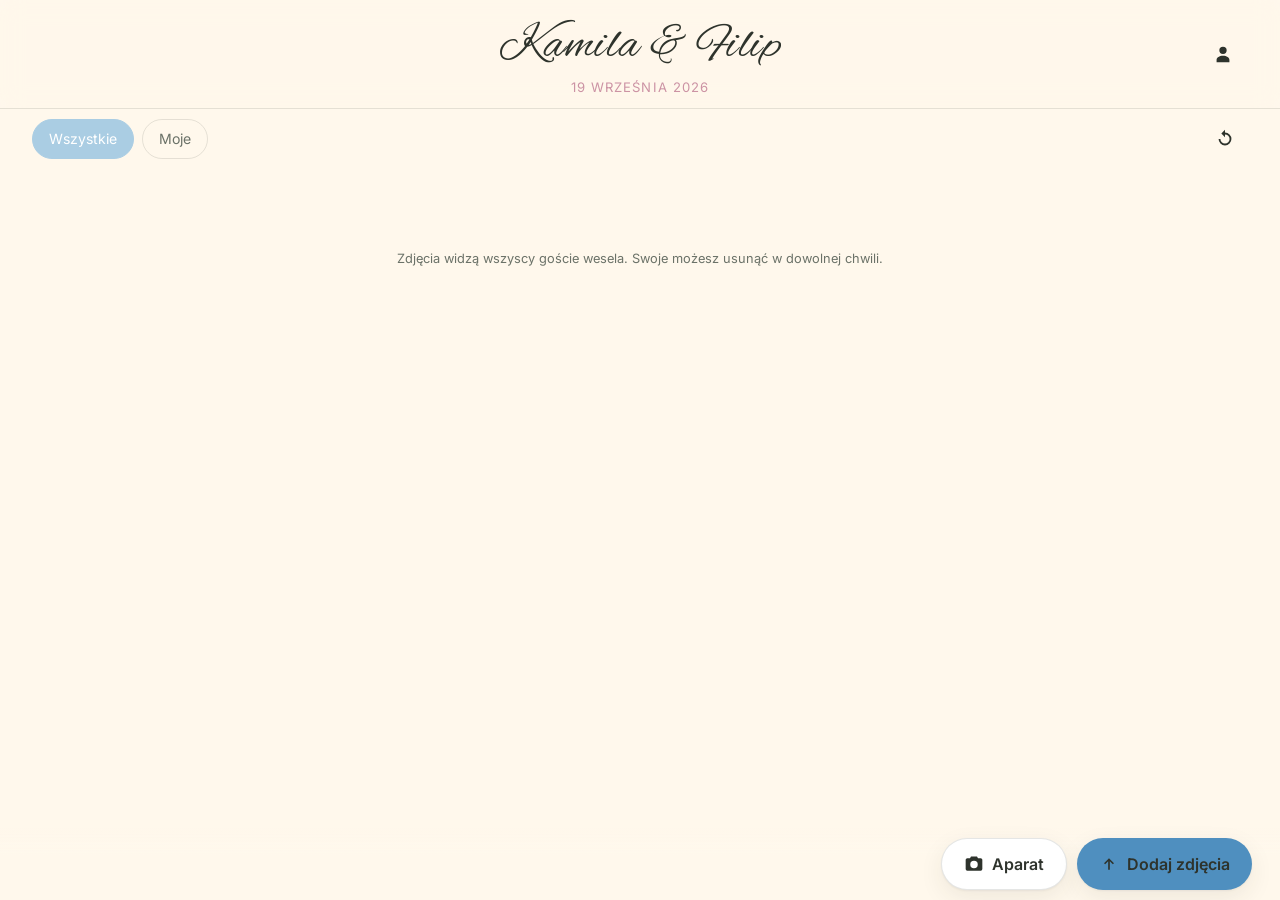
==== commit 90f86cce: "Allow re-upload after delete, add undo and admin trash restore, fix portrait lightbox and responsive" ====
--- a/index.html
+++ b/index.html
@@ -15,7 +15,7 @@
 <link rel="preconnect" href="https://fonts.googleapis.com">
 <link rel="preconnect" href="https://fonts.gstatic.com" crossorigin>
 <link rel="stylesheet" href="https://fonts.googleapis.com/css2?family=Alex+Brush&family=Cormorant+Garamond:wght@500;600&family=Inter:wght@400;500;600&display=swap">
-<link rel="stylesheet" href="styles.css?v=2">
+<link rel="stylesheet" href="styles.css?v=4">
 </head>
 <body>
 
@@ -88,6 +88,7 @@
     </div>
   </div>
   <div class="bar"><span id="up-bar"></span></div>
+  <p id="up-note" class="up-note" hidden>Nie blokuj telefonu i nie wychodź ze strony do końca wysyłki filmu.</p>
   <ul id="up-list" class="up-list"></ul>
 </section>
 
@@ -136,7 +137,7 @@
 
 <div id="toasts" class="toasts" aria-live="assertive"></div>
 
-<script src="config.js?v=2"></script>
-<script src="app.js?v=2"></script>
+<script src="config.js?v=3"></script>
+<script src="app.js?v=4"></script>
 </body>
 </html>
--- a/styles.css
+++ b/styles.css
@@ -366,6 +366,7 @@
 .bar { height: 4px; background: var(--line); }
 .bar span { display: block; height: 100%; width: 0; background: var(--sage); transition: width .25s ease; }
 
+.up-note { margin: 0 16px 4px; font-size: .78rem; color: var(--rose); text-align: center; }
 .up-list { list-style: none; margin: 0; padding: 4px 8px 10px; max-height: 42vh; overflow-y: auto; }
 .up-item { display: flex; align-items: center; gap: 10px; padding: 8px; border-radius: var(--radius-sm); }
 .up-item + .up-item { border-top: 1px solid var(--line); }
@@ -420,6 +421,11 @@
 .lightbox {
   position: fixed;
   inset: 0;
+  height: 100vh;            /* fallback */
+  height: 100dvh;           /* mobilne paski adresu nie ucinaja dolu */
+  --lb-btn: clamp(36px, 9vmin, 46px);
+  --lb-ico: clamp(18px, 4.6vmin, 22px);
+  --lb-gap: clamp(3px, 1.2vmin, 6px);
   z-index: 70;
   background: #0B0B0A;
   display: grid;
@@ -431,7 +437,11 @@
 .lb-stage {
   position: relative;
   display: grid;
+  grid-template-columns: minmax(0, 1fr);
+  grid-template-rows: minmax(0, 1fr);
   place-items: center;
+  min-width: 0;
+  min-height: 0;
   overflow: hidden;
   touch-action: pan-y pinch-zoom;
   padding: calc(env(safe-area-inset-top, 0px) + 8px) 8px 8px;
@@ -449,11 +459,22 @@
 .lb-stage img {
   max-width: 100%;
   max-height: 100%;
+  width: auto;
+  height: auto;
+  min-width: 0;
+  min-height: 0;
   object-fit: contain;
   user-select: none;
   -webkit-user-select: none;
 }
-.lb-stage iframe { width: min(100%, 1000px); height: 100%; border: 0; }
+.lb-stage iframe { width: min(100%, 1000px); height: 100%; min-height: 0; border: 0; }
+/* Film: odsun odtwarzacz Dysku od rogow/krawedzi, zeby Zamknij/Poprzednie/Nastepne
+   nie zaslanialy jego przyciskow. */
+.lb-stage:has(iframe) {
+  padding-top: calc(env(safe-area-inset-top, 0px) + var(--lb-btn) + 14px);
+  padding-left: calc(var(--lb-btn) + 14px);
+  padding-right: calc(var(--lb-btn) + 14px);
+}
 /* Podpowiedz pod filmem, nie na nim — wczesniej zaslaniala pasek odtwarzacza Dysku. */
 .lb-vhint {
   justify-self: center;
@@ -465,6 +486,7 @@
   text-decoration: underline;
   text-underline-offset: 2px;
   padding: 6px 14px 0;
+  font-size: clamp(.65rem, 2.6vmin, .75rem);
   max-width: min(94%, 460px);
   cursor: pointer;
 }
@@ -474,7 +496,8 @@
 .lightbox:fullscreen {
   padding: env(safe-area-inset-top, 0px) env(safe-area-inset-right, 0px) 0 env(safe-area-inset-left, 0px);
 }
-.lightbox:fullscreen .lb-stage { padding: 0; }
+.lightbox:fullscreen .lb-stage,
+.lightbox:fullscreen .lb-stage:has(iframe) { padding: 0; }
 .lightbox:fullscreen .lb-stage iframe { width: 100%; }
 .lightbox:fullscreen .lb-prev,
 .lightbox:fullscreen .lb-next,
@@ -488,7 +511,8 @@
   z-index: 2;
   display: grid;
   place-items: center;
-  width: 46px; height: 46px;
+  width: var(--lb-btn); height: var(--lb-btn);
+  flex: none;
   border: 0;
   border-radius: 50%;
   background: rgba(255,255,255,.12);
@@ -497,23 +521,37 @@
   backdrop-filter: blur(6px);
 }
 .lb-btn:active { background: rgba(255,255,255,.25); }
-.lb-close { top: calc(env(safe-area-inset-top, 0px) + 10px); right: 12px; }
-.lb-prev  { left: 10px;  top: 50%; transform: translateY(-50%); }
-.lb-next  { right: 10px; top: 50%; transform: translateY(-50%); }
-.lb-btn.inline { position: static; width: 42px; height: 42px; }
+.lb-btn svg { width: var(--lb-ico); height: var(--lb-ico); }
+.lb-close { top: calc(env(safe-area-inset-top, 0px) + 8px); right: max(8px, env(safe-area-inset-right, 0px)); }
+.lb-prev  { left: max(6px, env(safe-area-inset-left, 0px));  top: 50%; transform: translateY(-50%); }
+.lb-next  { right: max(6px, env(safe-area-inset-right, 0px)); top: 50%; transform: translateY(-50%); }
+.lb-btn.inline { position: static; width: calc(var(--lb-btn) - 4px); height: calc(var(--lb-btn) - 4px); }
 .lb-btn.danger { color: #FFB4AC; }
 
 .lb-bar {
   display: flex;
   align-items: center;
   justify-content: space-between;
-  gap: 12px;
+  flex-wrap: wrap;
+  gap: 4px 12px;
+  min-width: 0;
   padding: 10px 14px calc(10px + env(safe-area-inset-bottom, 0px));
+  padding-left: max(14px, env(safe-area-inset-left, 0px));
+  padding-right: max(14px, env(safe-area-inset-right, 0px));
   background: #0B0B0A;
   color: #EDE9E2;
 }
-.lb-meta { font-size: .85rem; color: #EDE9E2; overflow: hidden; text-overflow: ellipsis; white-space: nowrap; }
-.lb-tools { display: flex; gap: 6px; flex: none; }
+.lb-meta { flex: 1 1 8ch; min-width: 0; font-size: clamp(.7rem, 2.8vmin, .85rem); color: #EDE9E2; overflow: hidden; text-overflow: ellipsis; white-space: nowrap; }
+.lb-tools { display: flex; flex-wrap: wrap; justify-content: flex-end; gap: var(--lb-gap); margin-left: auto; max-width: 100%; }
+
+/* Niski ekran (telefon poziomo): mniejsze przyciski, ciasniejszy pasek. */
+@media (max-height: 480px) {
+  .lightbox { --lb-btn: 34px; --lb-ico: 18px; --lb-gap: 3px; }
+  .lb-bar { padding-top: 4px; padding-bottom: calc(4px + env(safe-area-inset-bottom, 0px)); flex-wrap: nowrap; }
+  .lb-vhint { padding-top: 2px; font-size: .65rem; }
+  .lb-stage { padding-top: calc(env(safe-area-inset-top, 0px) + 4px); padding-bottom: 4px; }
+  .lb-stage:has(iframe) { padding-top: calc(env(safe-area-inset-top, 0px) + 4px); }
+}
 
 /* ---------------------------- Toasty ----------------------------- */
 
